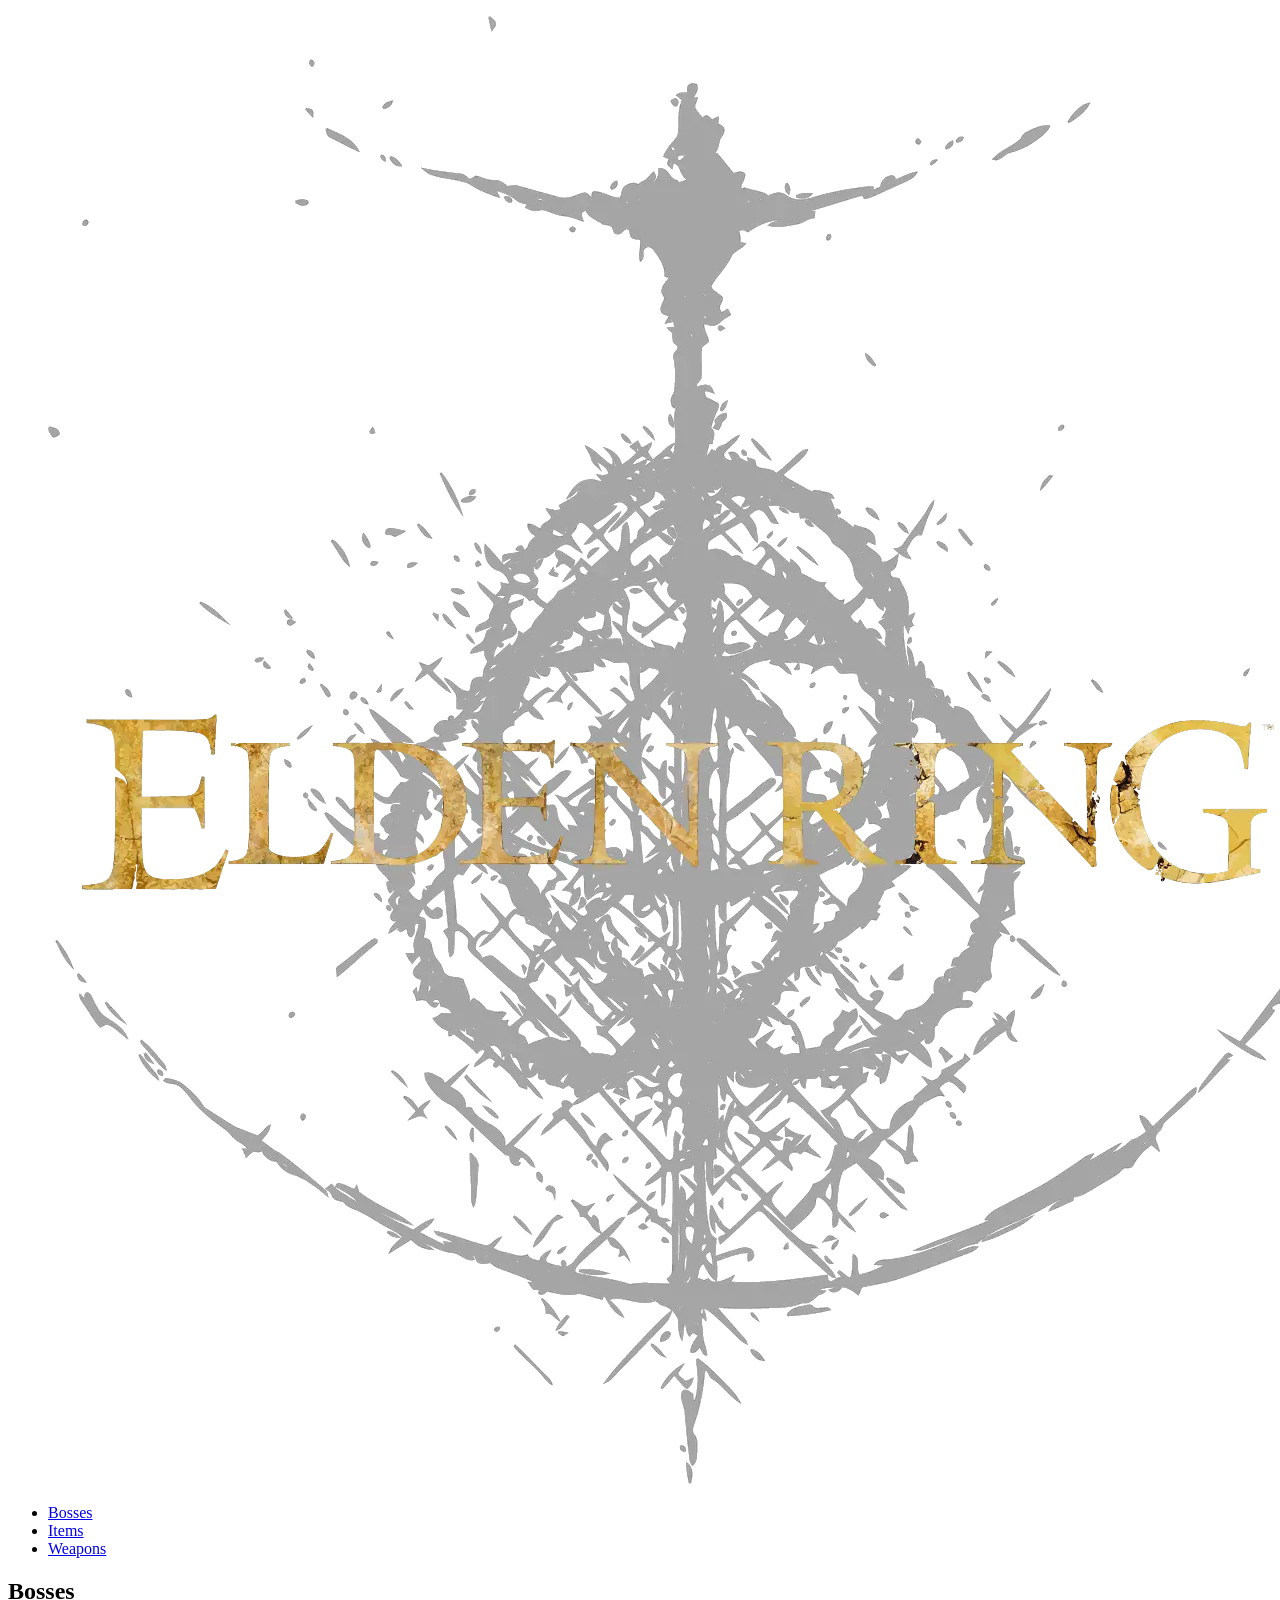
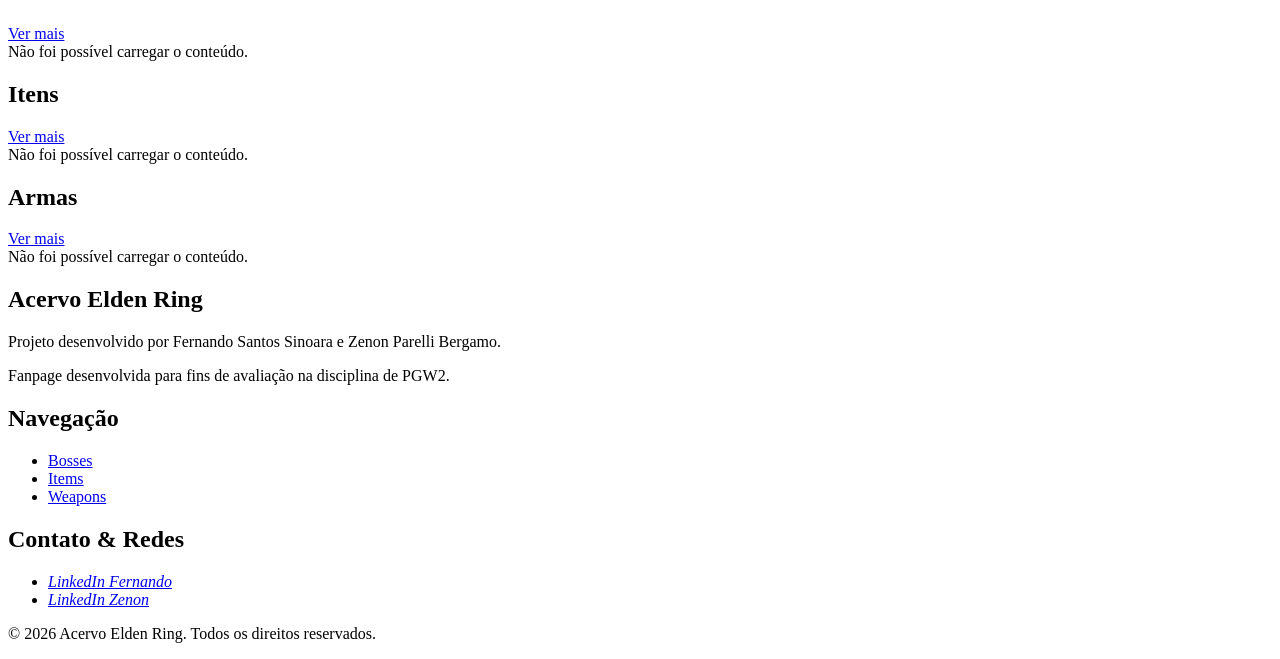
==== index.html @ c816c915 "feat: adiciona começo do template das páginas e começo dos arquivos js" ====
<!DOCTYPE html>
 <html lang="pt-BR">
 <head>
    <meta charset="UTF-8">
    <meta name="viewport" content="width=device-width, initial-scale=1.0">
    <title>Acervo Elden Ring</title>
 </head>
 <body>

    <!-- Cabeçalho (Comum em todas as páginas) -->
    <header class="header">
        <div class="header__left-container">
            <a href="#" class="logo-container">
                <figure>
                    <img src="/public/assets/imgs/logo.webp" alt="Logo Elden Ring" class="logo">
                </figure>
            </a>
        </div>

        <div class="header__right-container">
            <nav class="header__nav" aria-label="Navegação principal">
                <ul>
                    <li><a href="src\pages\bosses\bosses.html" class="header__nav-item">Bosses</a></li>
                    <li><a href="src\pages\items\items.html" class="header__nav-item">Items</a></li>
                    <li><a href="src\pages\weapons\weapons.html" class="header__nav-item">Weapons</a></li>
                </ul>
            </nav>
        </div>
    </header>
    
    <main>

        <!-- Seção de prévia de bosses -->
        <section>

            <header class="section__header-container">
                <div class="section__left-container">
                    <h2>Bosses</h2>
                </div>

                <div class="section__right-container">
                    <a href="src\pages\bosses\bosses.html">Ver mais</a>
                </div>
            </header>

            <main>
                <span>Não foi possível carregar o conteúdo.</span>
            </main>

        </section>

        <!-- Seção de prévia de itens -->
        <section>
            
            <header class="section__header-container">
                <div class="section__left-container">
                    <h2>Itens</h2>
                </div>

                <div class="section__right-container">
                    <a href="src\pages\items\items.html">Ver mais</a>
                </div>
            </header>

            <main>
                <span>Não foi possível carregar o conteúdo.</span>
            </main>

        </section>

        <!-- Seção de prévia de bosses -->
        <section>
            
            <header class="section__header-container">
                <div class="section__left-container">
                    <h2>Armas</h2>
                </div>

                <div class="section__right-container">
                    <a href="src\pages\weapons\weapons.html">Ver mais</a>
                </div>
            </header>

            <main>
                <span>Não foi possível carregar o conteúdo.</span>
            </main>

        </section>
    </main>

    <!-- Rodapé (Comum em todas as páginas) -->
    <footer class="mt-20 border-t border-gray-200">
        <div class="max-w-7xl mx-auto px-6 lg:px-12 py-12">
            <div class="grid grid-cols-1 md:grid-cols-3 divide-y md:divide-y-0 md:divide-x divide-gray-200">

                <!-- Coluna 1 -->
                <section class="py-8 md:py-0 md:pr-10" aria-labelledby="footer-sobre">
                    <h2 id="footer-sobre" class="text-lg font-bold mb-4">
                        Acervo Elden Ring
                    </h2>

                    <p class="mb-3">
                        Projeto desenvolvido por Fernando Santos Sinoara e
                        Zenon Parelli Bergamo.
                    </p>

                    <p class="text-sm">
                        Fanpage desenvolvida para fins de avaliação na disciplina de PGW2.
                    </p>
                </section>

                <!-- Coluna 2 -->
                <nav class="py-8 md:py-0 md:px-10" aria-labelledby="footer-nav">
                    <h2 id="footer-nav" class="text-lg font-bold mb-4">Navegação</h2>

                    <ul class="space-y-3">
                        <li><a href="src/pages/bosses/bosses.html" class="hover:underline">Bosses</a></li>
                        <li><a href="src/pages/items/items.html" class="hover:underline">Items</a></li>
                        <li><a href="src/pages/weapons/weapons.html" class="hover:underline">Weapons</a></li>
                    </ul>
                </nav>

                <!-- Coluna 3 -->
                <section class="py-8 md:py-0 md:pl-10" aria-labelledby="footer-contato">
                    <h2 id="footer-contato" class="text-lg font-bold mb-4">Contato & Redes</h2>

                    <address class="not-italic">
                        <ul class="space-y-3">
                            <li>
                                <a href="https://br.linkedin.com/in/fernando-s-sinoara-8a0a0a427">LinkedIn Fernando
                                    <i class="fa-brands fa-linkedin text-xl"></i>
                                </a>
                            </li>

                            <li>
                                <a href="https://www.linkedin.com/in/zenonpb/">LinkedIn Zenon
                                    <i class="fa-brands fa-linkedin text-xl"></i>
                                </a>
                            </li>
                        </ul>
                    </address>
                </section>

            </div>

            <!-- Barra inferior -->
            <div class="mt-10 pt-6 border-t border-gray-200 text-center text-sm">
                <p>&copy; 2026 Acervo Elden Ring. Todos os direitos reservados.</p>
            </div>
        </div>

    </footer>
 </body>
 </html>
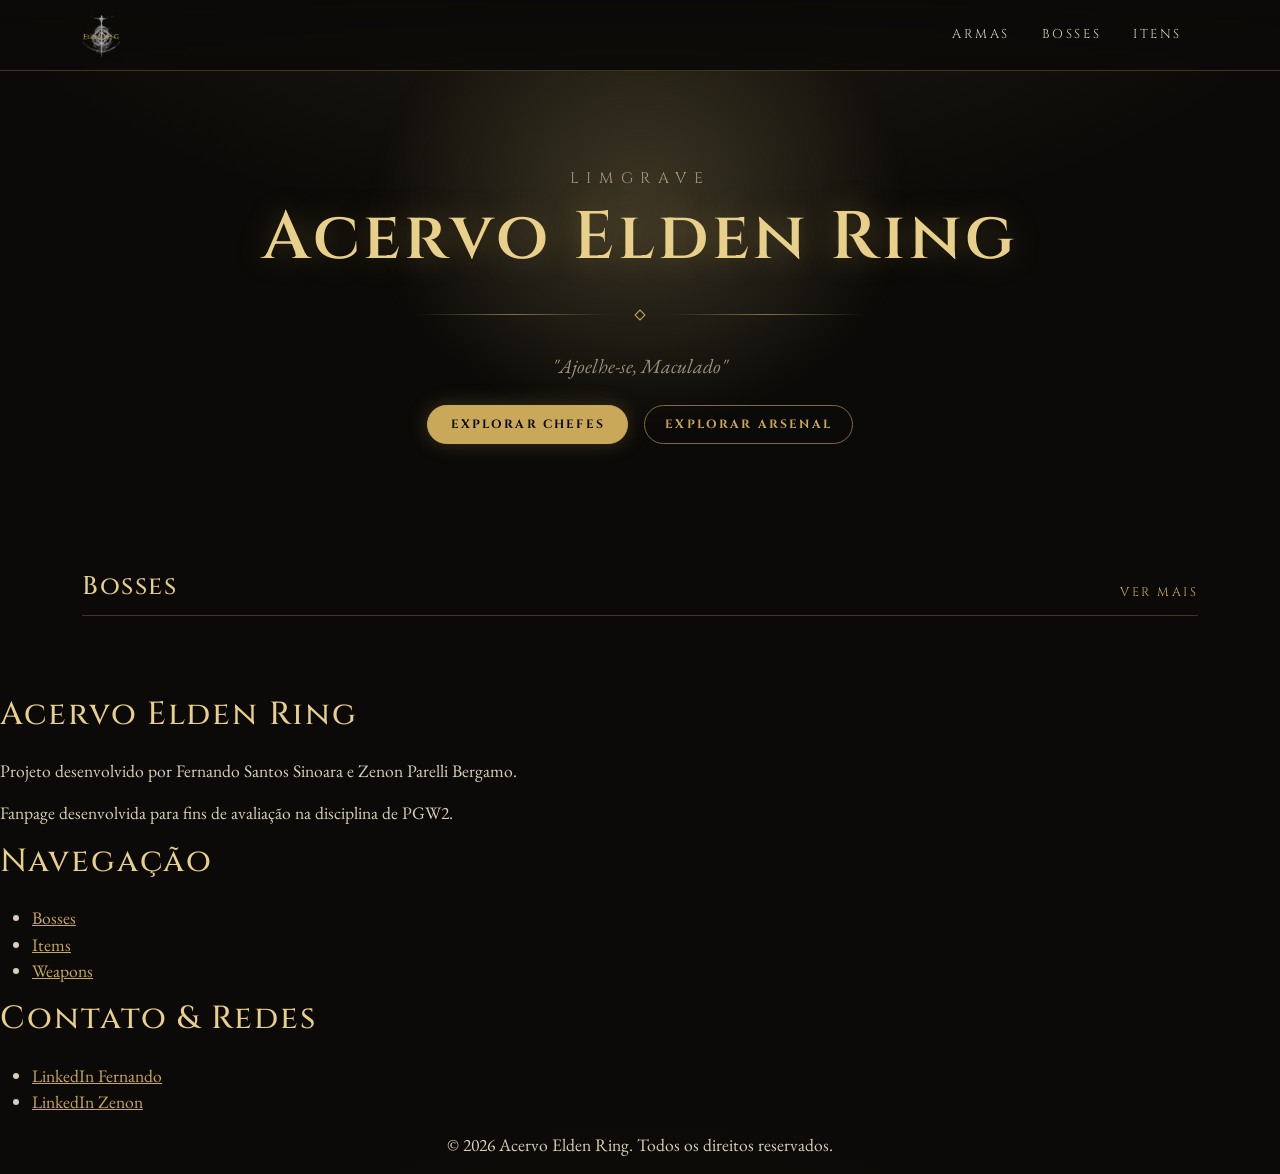
==== commit 6b095496: "FEAT(index): Início da estilização" ====
--- a/index.html
+++ b/index.html
@@ -1,91 +1,84 @@
- <!DOCTYPE html>
- <html lang="pt-BR">
- <head>
+<!DOCTYPE html>
+<html lang="pt-BR" data-bs-theme="dark">
+
+<head>
     <meta charset="UTF-8">
     <meta name="viewport" content="width=device-width, initial-scale=1.0">
     <title>Acervo Elden Ring</title>
- </head>
- <body>
+
+    <!-- Fonte Cinzel -->
+    <link rel="preconnect" href="https://fonts.googleapis.com">
+    <link rel="preconnect" href="https://fonts.gstatic.com" crossorigin>
+    <link href="https://fonts.googleapis.com/css2?family=Cinzel:wght@400;600;700&family=EB+Garamond:ital,wght@0,400;0,500;1,400&display=swap" rel="stylesheet">
+
+    <!-- Estilização (global e bootstrap) -->
+    <link href="https://cdn.jsdelivr.net/npm/bootstrap@5.3.3/dist/css/bootstrap.min.css" rel="stylesheet">
+    <link rel="stylesheet" href="src/css/global.css">
+
+</head>
+
+<body>
 
     <!-- Cabeçalho (Comum em todas as páginas) -->
-    <header class="header">
-        <div class="header__left-container">
-            <a href="#" class="logo-container">
-                <figure>
-                    <img src="/public/assets/imgs/logo.webp" alt="Logo Elden Ring" class="logo">
-                </figure>
+    <header class="header navbar navbar-expand-md sticky-top py-2">
+        <div class="container">
+            <a href="index.html" class="logo-mark navbar-brand">
+                <img src="/public/assets/imgs/logo.webp" alt="Logo Elden Ring" class="logo">
             </a>
+
+            <button class="navbar-toggler border-0" type="button" data-bs-toggle="collapse" data-bs-target="#nav" aria-controls="nav" aria-expanded="false" aria-label="Abrir menu">
+                <span class="navbar-toggler-icon"></span>
+            </button>
+
+            <nav class="collapse navbar-collapse justify-content-end header__nav" id="nav" aria-label="Navegação principal">
+                <ul class="navbar-nav">
+                    <li class="nav-item">
+                        <a href="/src/pages/weapons/weapons.html" class="nav-link header__nav-item">Armas</a>
+                    </li>
+                    <li class="nav-item">
+                        <a href="/src/pages/bosses/bosses.html" class="nav-link header__nav-item">Bosses</a>
+                    </li>
+                    <li class="nav-item">
+                        <a href="/src/pages/items/items.html" class="nav-link header__nav-item">Itens</a>
+                    </li>
+                </ul>
+            </nav>
+
+        </div>
+    </header>
+
+    <main id="conteudo" tabindex="1">
+
+        <!-- Seção de prévia de bosses -->
+        <section class="hero" aria-labelledby="titulo-inicio">
+
+            <!-- hgroup = usado quando um titulo tiver um subtitulo ou slogan ligado a ele, dai o hgroup liga eles semanticamente -->
+            <hgroup>
+                <p class="text-uppercase font-cinzel small mb-2" style="letter-spacing: .5em;color:var(--er-muted);">Limgrave</p>
+                <h1 class="fade-up" id="titulo-inicio">Acervo Elden Ring</h1>
+            </hgroup>
+
+            <div class="er-divider" aria-hidden="true"><span></span></div>
+
+            <p class="lead fade-up" style="animation-delay:.15s;">"Ajoelhe-se, Maculado"</p>
+
+            <div class="d-flex gap-3 justify-content-center mt-4 fade-up">
+                <a href="" class="btn btn-er-solid">Explorar chefes</a>
+                <a href="" class="btn btn-er">Explorar arsenal</a>
+            </div>
+        </section>
+
+        <div class="container">
+
+            <section class="preview_section" aria-labelledby="sec-bosses">
+                <header class="section__header-container">
+                    <h2 id="sec-bosses">Bosses</h2>
+                    <a href="src/pages/bosses/bosses.html" class="link-more">Ver mais</a>
+                </header>
+            </section>
+
         </div>
 
-        <div class="header__right-container">
-            <nav class="header__nav" aria-label="Navegação principal">
-                <ul>
-                    <li><a href="src\pages\bosses\bosses.html" class="header__nav-item">Bosses</a></li>
-                    <li><a href="src\pages\items\items.html" class="header__nav-item">Items</a></li>
-                    <li><a href="src\pages\weapons\weapons.html" class="header__nav-item">Weapons</a></li>
-                </ul>
-            </nav>
-        </div>
-    </header>
-    
-    <main>
-
-        <!-- Seção de prévia de bosses -->
-        <section>
-
-            <header class="section__header-container">
-                <div class="section__left-container">
-                    <h2>Bosses</h2>
-                </div>
-
-                <div class="section__right-container">
-                    <a href="src\pages\bosses\bosses.html">Ver mais</a>
-                </div>
-            </header>
-
-            <main>
-                <span>Não foi possível carregar o conteúdo.</span>
-            </main>
-
-        </section>
-
-        <!-- Seção de prévia de itens -->
-        <section>
-            
-            <header class="section__header-container">
-                <div class="section__left-container">
-                    <h2>Itens</h2>
-                </div>
-
-                <div class="section__right-container">
-                    <a href="src\pages\items\items.html">Ver mais</a>
-                </div>
-            </header>
-
-            <main>
-                <span>Não foi possível carregar o conteúdo.</span>
-            </main>
-
-        </section>
-
-        <!-- Seção de prévia de bosses -->
-        <section>
-            
-            <header class="section__header-container">
-                <div class="section__left-container">
-                    <h2>Armas</h2>
-                </div>
-
-                <div class="section__right-container">
-                    <a href="src\pages\weapons\weapons.html">Ver mais</a>
-                </div>
-            </header>
-
-            <main>
-                <span>Não foi possível carregar o conteúdo.</span>
-            </main>
-
-        </section>
     </main>
 
     <!-- Rodapé (Comum em todas as páginas) -->
@@ -150,5 +143,7 @@
         </div>
 
     </footer>
- </body>
- </html>+    <script src="https://cdn.jsdelivr.net/npm/bootstrap@5.3.3/dist/js/bootstrap.bundle.min.js"></script>
+</body>
+
+</html>
--- a/src/css/global.css
+++ b/src/css/global.css
@@ -0,0 +1,503 @@
+@import url('https://fonts.googleapis.com/css2?family=Cinzel:wght@400..900&display=swap');
+
+:root {
+    --er-bg: #0b0a08;
+    --er-bg-2: #13110d;
+    --er-surface: #181510;
+    --er-gold: #c9a85a;
+    --er-gold-bright: #e8cf8a;
+    --er-gold-dim: #7d6a3e;
+    --er-text: #d9cfb6;
+    --er-muted: #9a8f78;
+    --er-line: rgba(201, 168, 90, .28);
+
+    --bs-body-bg: var(--er-bg);
+    --bs-body-color: var(--er-text);
+    --bs-body-font-family: "EB Garamond", Georgia, serif;
+    --bs-body-font-size: 1.1rem;
+    --bs-link-color-rgb: 201, 168, 90;
+    --bs-link-hover-color-rgb: 232, 207, 138;
+    --bs-border-color: var(--er-line);
+    --bs-emphasis-color: var(--er-gold-bright);
+}
+
+body {
+    background:
+        radial-gradient(1200px 600px at 50% -10%, rgba(201, 168, 90, .13), transparent 60%),
+        radial-gradient(800px 500px at 50% 120%, rgba(120, 80, 30, .10), transparent 60%),
+        var(--er-bg);
+    min-height: 100vh;
+}
+
+h1,
+h2,
+h3,
+h4,
+h5,
+.font-cinzel {
+    font-family: "Cinzel", serif;
+    letter-spacing: .06em;
+    color: var(--er-gold-bright);
+}
+
+/* ---------- cabeçalho ---------- */
+.header {
+    background: linear-gradient(180deg, rgba(11, 10, 8, .96), rgba(11, 10, 8, .82));
+    backdrop-filter: blur(6px);
+    border-bottom: 1px solid var(--er-line);
+}
+
+.logo-mark {
+    font-family: "Cinzel", serif;
+    font-weight: 700;
+    font-size: 1.15rem;
+    letter-spacing: .22em;
+    color: var(--er-gold);
+    text-decoration: none;
+    display: flex;
+    align-items: center;
+    gap: .6rem;
+}
+
+.logo-mark small {
+    display: block;
+    font-size: .62rem;
+    letter-spacing: .35em;
+    color: var(--er-muted);
+    font-weight: 400;
+}
+
+.header__nav-item {
+    font-family: "Cinzel", serif;
+    text-transform: uppercase;
+    font-size: .8rem;
+    letter-spacing: .2em;
+    color: var(--er-text) !important;
+    position: relative;
+    padding: .5rem 1rem !important;
+}
+
+.header__nav-item::after {
+    content: "";
+    position: absolute;
+    left: 50%;
+    bottom: .2rem;
+    width: 0;
+    height: 1px;
+    background: var(--er-gold);
+    transition: all .3s ease;
+    transform: translateX(-50%);
+}
+
+.header__nav-item:hover,
+.header__nav-item.active {
+    color: var(--er-gold-bright) !important;
+}
+
+.header__nav-item:hover::after,
+.header__nav-item.active::after {
+    width: 60%;
+}
+
+/* ---------- hero ---------- */
+.hero {
+    position: relative;
+    text-align: center;
+    padding: 6rem 1rem 5rem;
+    overflow: hidden;
+}
+
+.hero::before {
+    /* brilho da Árvore Áurea */
+    content: "";
+    position: absolute;
+    inset: -40% 20% auto 20%;
+    height: 140%;
+    background: radial-gradient(closest-side, rgba(232, 207, 138, .22), transparent 70%);
+    filter: blur(10px);
+    pointer-events: none;
+}
+
+.hero h1 {
+    font-size: clamp(2.2rem, 6vw, 4.2rem);
+    font-weight: 600;
+    text-shadow: 0 0 30px rgba(201, 168, 90, .35);
+}
+
+.hero .lead {
+    color: var(--er-muted);
+    font-style: italic;
+    max-width: 40rem;
+    margin: 0 auto;
+}
+
+.hero-sigil {
+    width: 90px;
+    opacity: .7;
+    margin-bottom: 1.5rem;
+    filter: drop-shadow(0 0 12px rgba(201, 168, 90, .5));
+}
+
+/* divisor com losango */
+.er-divider {
+    display: flex;
+    align-items: center;
+    gap: 1.5rem;
+    color: var(--er-gold);
+    margin: 2rem auto;
+    max-width: 28rem;
+}
+
+.er-divider::before,
+.er-divider::after {
+    content: "";
+    flex: 1;
+    height: 1px;
+    background: linear-gradient(90deg, transparent, var(--er-gold-dim), transparent);
+}
+
+/* losango bonitinho (que é um quadrado rotacionado kk) */
+.er-divider span {
+    width: 8px;
+    height: 8px;
+    transform: rotate(45deg);
+    border: 1px solid var(--er-gold);
+}
+
+/* ---------- seções de prévia ---------- */
+.preview_section {
+    padding: 3rem 0;
+}
+
+.section__header-container {
+    display: flex;
+    align-items: end;
+    justify-content: space-between;
+    border-bottom: 1px solid var(--er-line);
+    padding-bottom: .75rem;
+    margin-bottom: 2rem;
+}
+
+.section__header-container h2 {
+    margin: 0;
+    font-size: 1.6rem;
+}
+
+.section__header-container .eyebrow {
+    font-family: "Cinzel", serif;
+    font-size: .7rem;
+    letter-spacing: .35em;
+    color: var(--er-muted);
+    text-transform: uppercase;
+}
+
+.link-more {
+    font-family: "Cinzel", serif;
+    font-size: .78rem;
+    letter-spacing: .2em;
+    text-transform: uppercase;
+    text-decoration: none;
+}
+
+.link-more:hover {
+    text-shadow: 0 0 10px rgba(232, 207, 138, .6);
+}
+
+/* ---------- cards (card_boss / card_item / card_weapon) ---------- */
+.er-card {
+    position: relative;
+    height: 100%;
+    background: linear-gradient(180deg, var(--er-surface), var(--er-bg-2));
+    border: 1px solid var(--er-line);
+    transition: transform .35s ease, box-shadow .35s ease, border-color .35s ease;
+}
+
+.er-card::before,
+.er-card::after {
+    /* cantos ornamentados */
+    content: "";
+    position: absolute;
+    width: 14px;
+    height: 14px;
+    border: 1px solid var(--er-gold);
+    pointer-events: none;
+    z-index: 2;
+}
+
+.er-card::before {
+    top: -1px;
+    left: -1px;
+    border-right: 0;
+    border-bottom: 0;
+}
+
+.er-card::after {
+    bottom: -1px;
+    right: -1px;
+    border-left: 0;
+    border-top: 0;
+}
+
+.er-card:hover {
+    transform: translateY(-4px);
+    border-color: var(--er-gold-dim);
+    box-shadow: 0 10px 40px rgba(0, 0, 0, .6), 0 0 25px rgba(201, 168, 90, .15);
+}
+
+.er-card figure {
+    margin: 0;
+    aspect-ratio: 4/3;
+    overflow: hidden;
+    position: relative;
+}
+
+.er-card figure .ph {
+    /* placeholder: troque pelo <img> da API */
+    width: 100%;
+    height: 100%;
+    display: grid;
+    place-items: center;
+    background:
+        radial-gradient(circle at 50% 40%, rgba(201, 168, 90, .18), transparent 60%),
+        repeating-linear-gradient(135deg, #15120d 0 12px, #18150f 12px 24px);
+    transition: transform .6s ease;
+}
+
+.er-card figure img {
+    width: 100%;
+    height: 100%;
+    object-fit: cover;
+    filter: saturate(.85) contrast(1.05);
+    transition: transform .6s ease;
+}
+
+.er-card:hover figure .ph,
+.er-card:hover figure img {
+    transform: scale(1.06);
+}
+
+.er-card figure::after {
+    /* vinheta */
+    content: "";
+    position: absolute;
+    inset: 0;
+    background: linear-gradient(180deg, transparent 55%, rgba(11, 10, 8, .95));
+}
+
+.er-card .card-body {
+    padding: 1rem 1.15rem 1.25rem;
+}
+
+.er-card h3 {
+    font-size: 1.05rem;
+    margin-bottom: .25rem;
+}
+
+.er-card .meta {
+    font-size: .95rem;
+    color: var(--er-muted);
+    font-style: italic;
+}
+
+.er-badge {
+    font-family: "Cinzel", serif;
+    font-size: .62rem;
+    letter-spacing: .2em;
+    text-transform: uppercase;
+    border: 1px solid var(--er-line);
+    color: var(--er-gold);
+    padding: .25rem .5rem;
+    background: rgba(11, 10, 8, .7);
+}
+
+/* ---------- botões ---------- */
+.btn-er {
+    --bs-btn-color: var(--er-gold);
+    --bs-btn-border-color: var(--er-gold-dim);
+    --bs-btn-hover-color: var(--er-bg);
+    --bs-btn-hover-bg: var(--er-gold);
+    --bs-btn-hover-border-color: var(--er-gold);
+    --bs-btn-active-bg: var(--er-gold-bright);
+    --bs-btn-active-color: var(--er-bg);
+    --bs-btn-border-radius: 0;
+    --bs-btn-focus-shadow-rgb: 201, 168, 90;
+    font-family: "Cinzel", serif;
+    font-weight: bold;
+    border-radius: 20px;
+    text-transform: uppercase;
+    letter-spacing: .18em;
+    font-size: .75rem;
+    padding: .6rem 1.25rem;
+}
+
+.btn-er-solid {
+    --bs-btn-color: var(--er-bg);
+    --bs-btn-bg: var(--er-gold);
+    --bs-btn-border-color: var(--er-gold);
+    --bs-btn-hover-bg: var(--er-gold-bright);
+    --bs-btn-hover-border-color: var(--er-gold-bright);
+    --bs-btn-hover-color: var(--er-bg);
+    --bs-btn-border-radius: 0;
+    font-family: "Cinzel", serif;
+    font-weight: bold;
+    border-radius: 20px;
+    text-transform: uppercase;
+    letter-spacing: .18em;
+    font-size: .75rem;
+    padding: .6rem 1.4rem;
+    box-shadow: 0 0 20px rgba(201, 168, 90, .25);
+}
+
+/* ---------- busca + filtros ---------- */
+.search_container {
+    background: rgba(24, 21, 16, .8);
+    border: 1px solid var(--er-line);
+    padding: .5rem;
+}
+
+.search_container .form-control {
+    background: transparent;
+    border: 0;
+    border-radius: 0;
+    color: var(--er-text);
+    font-size: 1.1rem;
+    box-shadow: none;
+}
+
+.search_container .form-control::placeholder {
+    color: var(--er-muted);
+    font-style: italic;
+}
+
+.search_container .input-group-text {
+    background: transparent;
+    border: 0;
+    color: var(--er-gold);
+}
+
+.dropdown-menu {
+    --bs-dropdown-bg: var(--er-surface);
+    --bs-dropdown-border-color: var(--er-line);
+    --bs-dropdown-border-radius: 0;
+    min-width: 15rem;
+}
+
+.dropdown-titulo {
+    font-family: "Cinzel", serif;
+    font-size: .7rem;
+    letter-spacing: .25em;
+    text-transform: uppercase;
+    color: var(--er-muted);
+}
+
+.form-check-input {
+    border-radius: 0 !important;
+    background-color: transparent;
+    border-color: var(--er-gold-dim);
+}
+
+.form-check-input:checked {
+    background-color: var(--er-gold);
+    border-color: var(--er-gold);
+}
+
+/* ---------- modal de detalhes ---------- */
+.modal-content {
+    background: linear-gradient(180deg, var(--er-surface), var(--er-bg));
+    border: 1px solid var(--er-gold-dim);
+    border-radius: 0;
+    box-shadow: 0 0 60px rgba(201, 168, 90, .15);
+}
+
+.modal-header,
+.modal-footer {
+    border-color: var(--er-line);
+}
+
+.stat-row {
+    display: flex;
+    justify-content: space-between;
+    border-bottom: 1px dashed var(--er-line);
+    padding: .45rem 0;
+}
+
+.stat-row dt {
+    font-weight: 400;
+    color: var(--er-muted);
+}
+
+.stat-row dd {
+    margin: 0;
+    color: var(--er-gold-bright);
+}
+
+/* ---------- rodapé ---------- */
+footer.site-footer {
+    border-top: 1px solid var(--er-line);
+    background: linear-gradient(180deg, transparent, rgba(0, 0, 0, .5));
+}
+
+footer.site-footer h2 {
+    font-size: .9rem;
+    letter-spacing: .25em;
+    text-transform: uppercase;
+}
+
+footer.site-footer a {
+    color: var(--er-text);
+    text-decoration: none;
+}
+
+footer.site-footer a:hover {
+    color: var(--er-gold-bright);
+}
+
+.footer-col+.footer-col {
+    border-left: 1px solid var(--er-line);
+}
+
+@media (max-width: 767.98px) {
+    .footer-col+.footer-col {
+        border-left: 0;
+        border-top: 1px solid var(--er-line);
+    }
+}
+
+.fade-up {
+    opacity: 0;
+    transform: translateY(14px);
+    animation: fadeUp .7s ease forwards;
+}
+
+@keyframes fadeUp {
+    to {
+        opacity: 1;
+        transform: none;
+    }
+}
+
+.skip-link {
+    position: absolute;
+    left: 1rem;
+    top: -3rem;
+    z-index: 2000;
+    background: var(--er-gold);
+    color: var(--er-bg);
+    padding: .5rem 1rem;
+    font-family: "Cinzel", serif;
+}
+
+.skip-link:focus {
+    top: 1rem;
+}
+
+.cards-list {
+    list-style: none;
+    padding: 0;
+    margin: 0;
+}
+
+.logo {
+    height: 44px;
+    width: auto;
+}
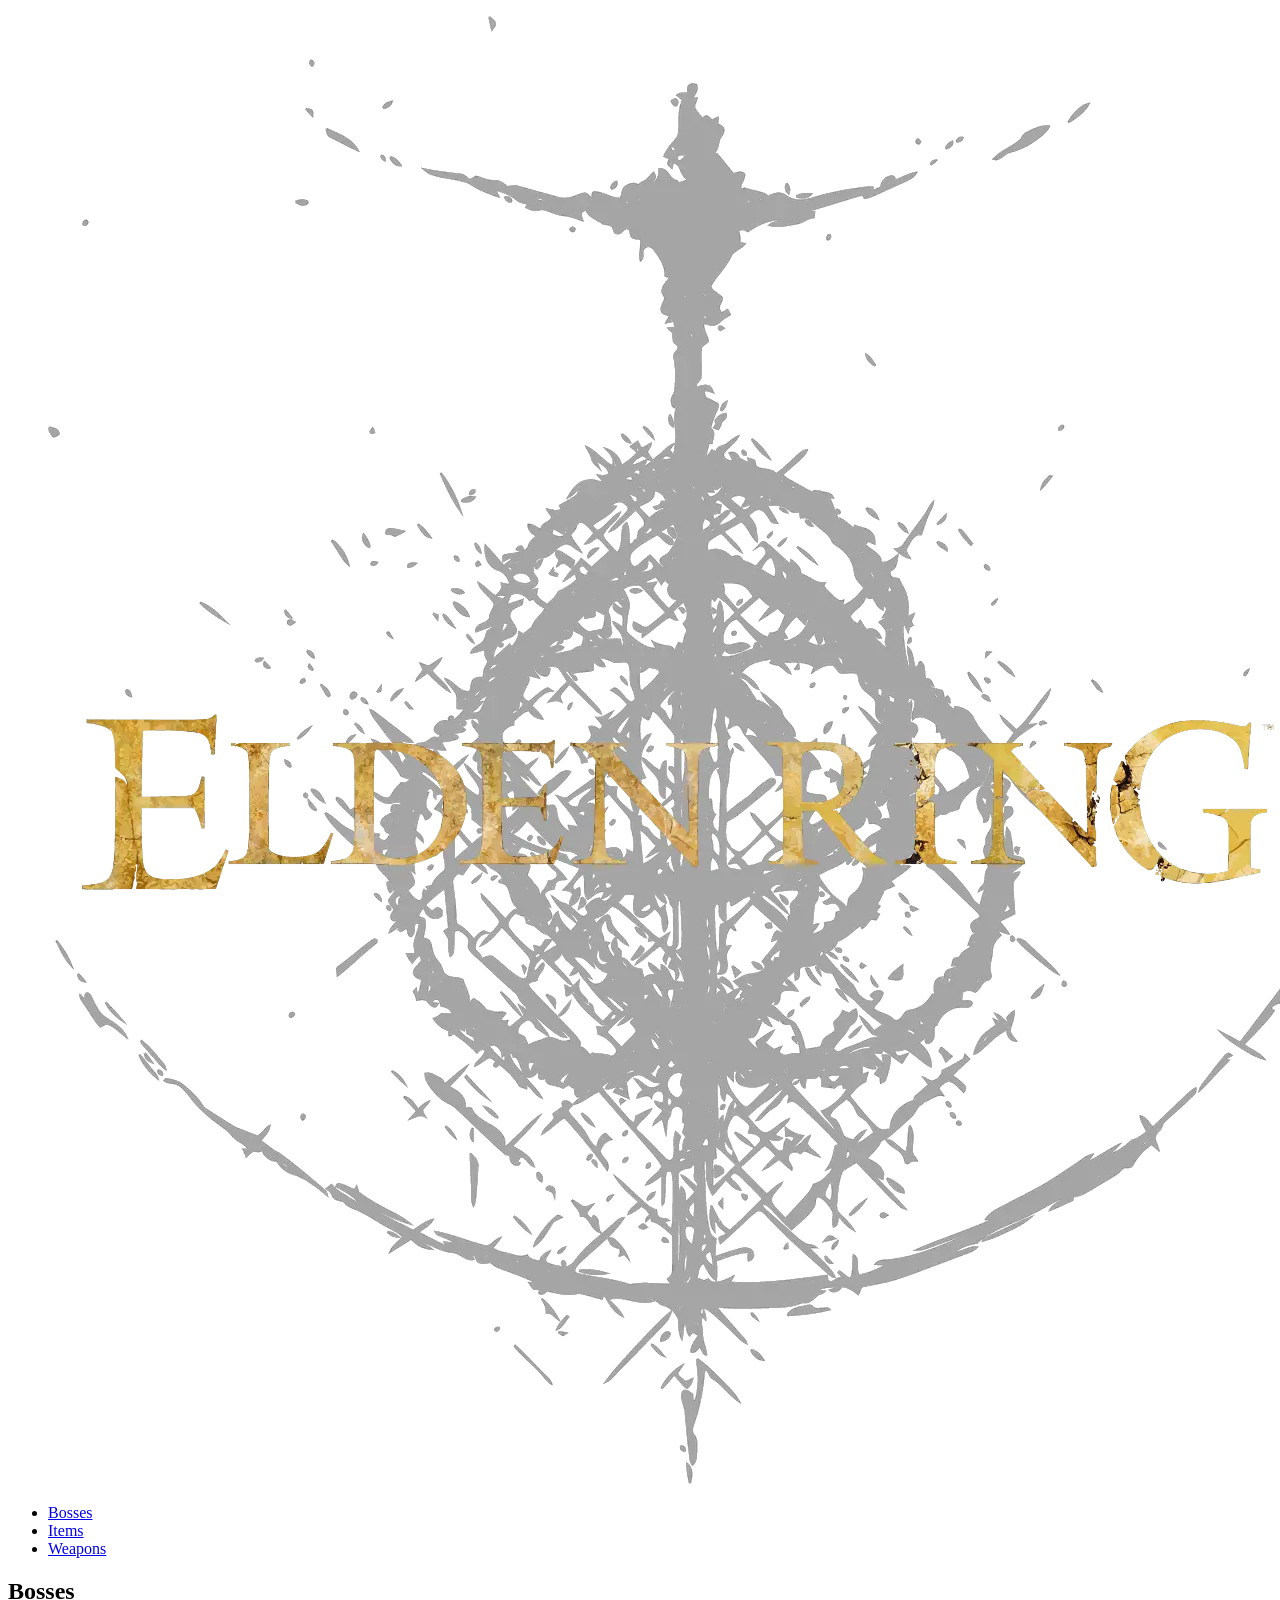
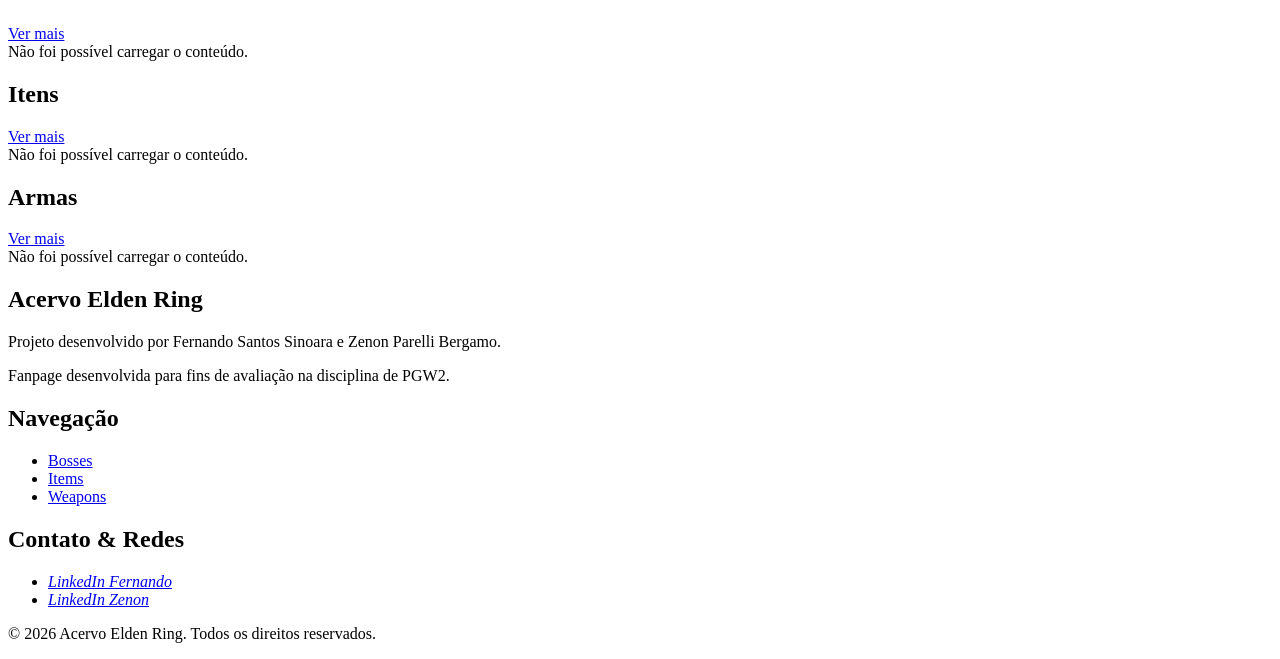
==== commit c4412d4f: "feat: adds script to bosses.js to make the cards" ====
--- a/index.html
+++ b/index.html
@@ -1,83 +1,93 @@
 <!DOCTYPE html>
-<html lang="pt-BR" data-bs-theme="dark">
+<html lang="pt-BR">
 
 <head>
     <meta charset="UTF-8">
     <meta name="viewport" content="width=device-width, initial-scale=1.0">
     <title>Acervo Elden Ring</title>
-
-    <!-- Fonte Cinzel -->
-    <link rel="preconnect" href="https://fonts.googleapis.com">
-    <link rel="preconnect" href="https://fonts.gstatic.com" crossorigin>
-    <link href="https://fonts.googleapis.com/css2?family=Cinzel:wght@400;600;700&family=EB+Garamond:ital,wght@0,400;0,500;1,400&display=swap" rel="stylesheet">
-
-    <!-- Estilização (global e bootstrap) -->
-    <link href="https://cdn.jsdelivr.net/npm/bootstrap@5.3.3/dist/css/bootstrap.min.css" rel="stylesheet">
-    <link rel="stylesheet" href="src/css/global.css">
-
 </head>
 
 <body>
 
     <!-- Cabeçalho (Comum em todas as páginas) -->
-    <header class="header navbar navbar-expand-md sticky-top py-2">
-        <div class="container">
-            <a href="index.html" class="logo-mark navbar-brand">
-                <img src="/public/assets/imgs/logo.webp" alt="Logo Elden Ring" class="logo">
+    <header class="header">
+        <div class="header__left-container">
+            <a href="#" class="logo-container">
+                <figure>
+                    <img src="/public/assets/imgs/logo.webp" alt="Logo Elden Ring" class="logo">
+                </figure>
             </a>
+        </div>
 
-            <button class="navbar-toggler border-0" type="button" data-bs-toggle="collapse" data-bs-target="#nav" aria-controls="nav" aria-expanded="false" aria-label="Abrir menu">
-                <span class="navbar-toggler-icon"></span>
-            </button>
-
-            <nav class="collapse navbar-collapse justify-content-end header__nav" id="nav" aria-label="Navegação principal">
-                <ul class="navbar-nav">
-                    <li class="nav-item">
-                        <a href="/src/pages/weapons/weapons.html" class="nav-link header__nav-item">Armas</a>
-                    </li>
-                    <li class="nav-item">
-                        <a href="/src/pages/bosses/bosses.html" class="nav-link header__nav-item">Bosses</a>
-                    </li>
-                    <li class="nav-item">
-                        <a href="/src/pages/items/items.html" class="nav-link header__nav-item">Itens</a>
-                    </li>
+        <div class="header__right-container">
+            <nav class="header__nav" aria-label="Navegação principal">
+                <ul>
+                    <li><a href=".\src\pages\bosses\bosses.html" class="header__nav-item">Bosses</a></li>
+                    <li><a href=".\src\pages\items\items.html" class="header__nav-item">Items</a></li>
+                    <li><a href=".\src\pages\weapons\weapons.html" class="header__nav-item">Weapons</a></li>
                 </ul>
             </nav>
-
         </div>
     </header>
 
-    <main id="conteudo" tabindex="1">
+    <main>
 
         <!-- Seção de prévia de bosses -->
-        <section class="hero" aria-labelledby="titulo-inicio">
+        <section class="preview_section">
 
-            <!-- hgroup = usado quando um titulo tiver um subtitulo ou slogan ligado a ele, dai o hgroup liga eles semanticamente -->
-            <hgroup>
-                <p class="text-uppercase font-cinzel small mb-2" style="letter-spacing: .5em;color:var(--er-muted);">Limgrave</p>
-                <h1 class="fade-up" id="titulo-inicio">Acervo Elden Ring</h1>
-            </hgroup>
+            <header class="section__header-container">
+                <div class="section__left-container">
+                    <h2>Bosses</h2>
+                </div>
 
-            <div class="er-divider" aria-hidden="true"><span></span></div>
+                <div class="section__right-container">
+                    <a href=".\src\pages\bosses\bosses.html">Ver mais</a>
+                </div>
+            </header>
 
-            <p class="lead fade-up" style="animation-delay:.15s;">"Ajoelhe-se, Maculado"</p>
+            <main>
+                <span>Não foi possível carregar o conteúdo.</span>
+            </main>
 
-            <div class="d-flex gap-3 justify-content-center mt-4 fade-up">
-                <a href="" class="btn btn-er-solid">Explorar chefes</a>
-                <a href="" class="btn btn-er">Explorar arsenal</a>
-            </div>
         </section>
 
-        <div class="container">
+        <!-- Seção de prévia de itens -->
+        <section class="preview_section">
 
-            <section class="preview_section" aria-labelledby="sec-bosses">
-                <header class="section__header-container">
-                    <h2 id="sec-bosses">Bosses</h2>
-                    <a href="src/pages/bosses/bosses.html" class="link-more">Ver mais</a>
-                </header>
-            </section>
+            <header class="section__header-container">
+                <div class="section__left-container">
+                    <h2>Itens</h2>
+                </div>
 
-        </div>
+                <div class="section__right-container">
+                    <a href=".]src\pages\items\items.html">Ver mais</a>
+                </div>
+            </header>
+
+            <main>
+                <span>Não foi possível carregar o conteúdo.</span>
+            </main>
+
+        </section>
+
+        <!-- Seção de prévia de bosses -->
+        <section class="preview_section">
+
+            <header class="section__header-container">
+                <div class="section__left-container">
+                    <h2>Armas</h2>
+                </div>
+
+                <div class="section__right-container">
+                    <a href="src\pages\weapons\weapons.html">Ver mais</a>
+                </div>
+            </header>
+
+            <main>
+                <span>Não foi possível carregar o conteúdo.</span>
+            </main>
+
+        </section>
 
     </main>
 
@@ -107,9 +117,9 @@
                     <h2 id="footer-nav" class="text-lg font-bold mb-4">Navegação</h2>
 
                     <ul class="space-y-3">
-                        <li><a href="src/pages/bosses/bosses.html" class="hover:underline">Bosses</a></li>
-                        <li><a href="src/pages/items/items.html" class="hover:underline">Items</a></li>
-                        <li><a href="src/pages/weapons/weapons.html" class="hover:underline">Weapons</a></li>
+                        <li><a href=".\src\pages\bosses\bosses.html" class="header__nav-item">Bosses</a></li>
+                        <li><a href=".\src\pages\items\items.html" class="header__nav-item">Items</a></li>
+                        <li><a href=".\src\pages\weapons\weapons.html" class="header__nav-item">Weapons</a></li>
                     </ul>
                 </nav>
 
@@ -143,7 +153,6 @@
         </div>
 
     </footer>
-    <script src="https://cdn.jsdelivr.net/npm/bootstrap@5.3.3/dist/js/bootstrap.bundle.min.js"></script>
 </body>
 
 </html>
